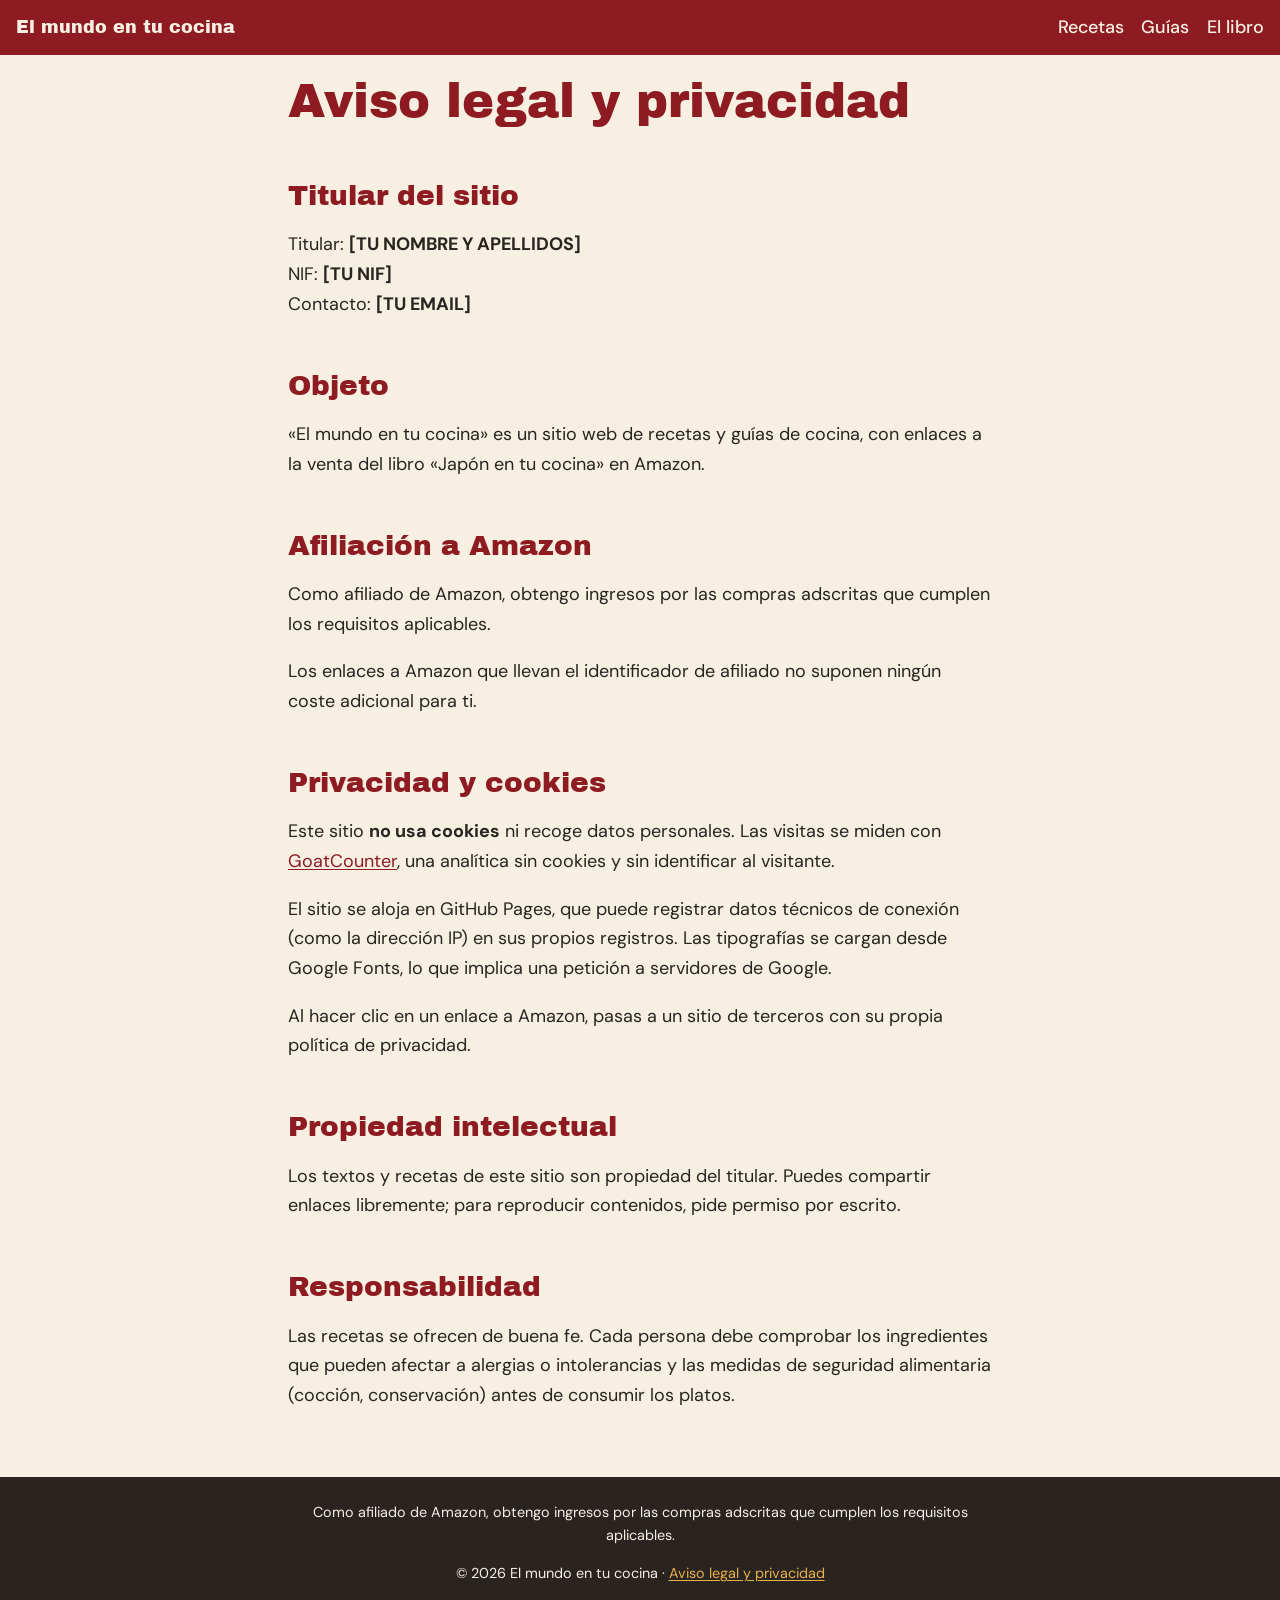
==== aviso-legal/index.html @ 39c301f4 "Primera versión" ====
<!doctype html>
<html lang="es">
<head>
<meta charset="utf-8">
<meta name="viewport" content="width=device-width, initial-scale=1">
<title>Aviso legal y privacidad | El mundo en tu cocina</title>
<meta name="description" content="Aviso legal, política de privacidad y divulgación de afiliación de El mundo en tu cocina.">
<link rel="canonical" href="https://elmundoentucocina.github.io/aviso-legal/">
<meta name="theme-color" content="#8E1B22">
<meta name="p:domain_verify" content="PEGA_AQUI_EL_CODIGO_DE_PINTEREST">
<meta property="og:type" content="website">
<meta property="og:site_name" content="El mundo en tu cocina">
<meta property="og:title" content="Aviso legal y privacidad | El mundo en tu cocina">
<meta property="og:description" content="Aviso legal, política de privacidad y divulgación de afiliación de El mundo en tu cocina.">
<meta property="og:url" content="https://elmundoentucocina.github.io/aviso-legal/">
<meta property="og:locale" content="es_ES">
<link rel="icon" href="/assets/favicon.svg" type="image/svg+xml">
<link rel="preconnect" href="https://fonts.googleapis.com">
<link rel="preconnect" href="https://fonts.gstatic.com" crossorigin>
<link rel="stylesheet" href="https://fonts.googleapis.com/css2?family=Archivo+Black&family=DM+Sans:ital,opsz,wght@0,9..40,400;0,9..40,500;0,9..40,700;1,9..40,400&display=swap">
<link rel="stylesheet" href="/assets/style.css">
</head>
<body>
<header class="site-header">
  <a class="brand" href="/">El mundo en tu cocina</a>
  <nav aria-label="Principal">
    <a href="/recetas/">Recetas</a>
    <a href="/guias/">Guías</a>
    <a href="/libro/">El libro</a>
  </nav>
</header>
<main>
<article class="wrap legal">
  <h1>Aviso legal y privacidad</h1>
  <h2>Titular del sitio</h2>
  <p>Titular: <strong>[TU NOMBRE Y APELLIDOS]</strong><br>
  NIF: <strong>[TU NIF]</strong><br>
  Contacto: <strong>[TU EMAIL]</strong></p>
  <h2>Objeto</h2>
  <p>«El mundo en tu cocina» es un sitio web de recetas y guías de cocina, con enlaces a la venta del libro «Japón en tu cocina» en Amazon.</p>
  <h2>Afiliación a Amazon</h2>
  <p>Como afiliado de Amazon, obtengo ingresos por las compras adscritas que cumplen los requisitos aplicables.</p>
  <p>Los enlaces a Amazon que llevan el identificador de afiliado no suponen ningún coste adicional para ti.</p>
  <h2>Privacidad y cookies</h2>
  <p>Este sitio <strong>no usa cookies</strong> ni recoge datos personales. Las visitas se miden con <a href="https://www.goatcounter.com/" rel="noopener">GoatCounter</a>, una analítica sin cookies y sin identificar al visitante.</p>
  <p>El sitio se aloja en GitHub Pages, que puede registrar datos técnicos de conexión (como la dirección IP) en sus propios registros. Las tipografías se cargan desde Google Fonts, lo que implica una petición a servidores de Google.</p>
  <p>Al hacer clic en un enlace a Amazon, pasas a un sitio de terceros con su propia política de privacidad.</p>
  <h2>Propiedad intelectual</h2>
  <p>Los textos y recetas de este sitio son propiedad del titular. Puedes compartir enlaces libremente; para reproducir contenidos, pide permiso por escrito.</p>
  <h2>Responsabilidad</h2>
  <p>Las recetas se ofrecen de buena fe. Cada persona debe comprobar los ingredientes que pueden afectar a alergias o intolerancias y las medidas de seguridad alimentaria (cocción, conservación) antes de consumir los platos.</p>
</article>
</main>
<footer class="site-footer">
  <p class="afiliado">Como afiliado de Amazon, obtengo ingresos por las compras adscritas que cumplen los requisitos aplicables.</p>
  <p>© 2026 El mundo en tu cocina · <a href="/aviso-legal/">Aviso legal y privacidad</a></p>
</footer>
<script data-goatcounter="https://elmundoentucocina.goatcounter.com/count" async src="//gc.zgo.at/count.js"></script>
</body>
</html>
---- assets/style.css ----
:root{
  --red:#8E1B22;
  --cream:#F6EFE2;
  --gold:#E8B04A;
  --ink:#2A2420;
  --cream-dark:#EADFC9;
  --red-dark:#6E1218;
  --radius:14px;
}
*{box-sizing:border-box}
html{-webkit-text-size-adjust:100%}
body{
  margin:0;background:var(--cream);color:var(--ink);
  font:400 1.0625rem/1.65 "DM Sans",system-ui,-apple-system,"Segoe UI",sans-serif;
}
h1,h2,h3,.brand{font-family:"Archivo Black","Arial Black",Impact,sans-serif;font-weight:400;line-height:1.15;color:var(--red)}
h1{font-size:clamp(1.9rem,6vw,3rem);margin:.4em 0 .5em}
h2{font-size:clamp(1.35rem,4vw,1.75rem);margin:1.8em 0 .6em}
h3{font-size:1.15rem;margin:.2em 0 .4em}
a{color:var(--red);text-underline-offset:2px}
a:hover{color:var(--red-dark)}
:focus-visible{outline:3px solid var(--gold);outline-offset:2px}
img{max-width:100%;height:auto}

.wrap{max-width:46rem;margin:0 auto;padding:0 1rem}
main{min-height:60vh;padding-bottom:3rem}

.site-header{
  background:var(--red);display:flex;flex-wrap:wrap;gap:.5rem 1.5rem;
  align-items:center;justify-content:space-between;padding:.8rem 1rem;
}
.site-header .brand{color:var(--cream);text-decoration:none;font-size:1.1rem}
.site-header nav{display:flex;gap:1.1rem}
.site-header nav a{color:var(--cream);text-decoration:none;font-weight:500}
.site-header nav a:hover{color:var(--gold);text-decoration:underline}

.hero{background:var(--red);color:var(--cream);padding:2.5rem 0 3rem;border-bottom:6px solid var(--gold)}
.hero h1{color:var(--cream)}
.hero .lead{color:var(--cream)}
.hero .eyebrow{color:var(--gold)}
.eyebrow,.kicker{
  font-weight:700;letter-spacing:.08em;text-transform:uppercase;font-size:.8rem;color:var(--red);margin:0;
}
.lead{font-size:1.2rem;color:var(--ink)}
.small{font-size:.875rem;opacity:.8}
.crumbs{font-size:.9rem;margin:1.5rem 0 0}

.btns{display:flex;flex-wrap:wrap;gap:.7rem;margin:1.2rem 0}
.btn{
  display:inline-block;padding:.8rem 1.3rem;border-radius:999px;background:var(--gold);color:var(--ink);
  font-weight:700;text-decoration:none;border:2px solid var(--gold);min-height:44px;
}
.btn:hover{background:var(--ink);border-color:var(--ink);color:var(--cream)}
.btn-alt{background:transparent;color:inherit;border-color:currentColor}
.hero .btn-alt{color:var(--cream)}
.hero .btn-alt:hover{background:var(--cream);color:var(--red);border-color:var(--cream)}

.cards{display:grid;gap:1rem;grid-template-columns:repeat(auto-fit,minmax(15rem,1fr));margin:1rem 0}
.card{
  display:block;background:#fff;border:2px solid var(--cream-dark);border-radius:var(--radius);
  padding:1.1rem 1.2rem;color:var(--ink);text-decoration:none;
}
.card:hover{border-color:var(--red);color:var(--ink)}
.card p{margin:0;font-size:.95rem}
.card h3{margin-top:.3em}

.facts{display:flex;gap:1.5rem;flex-wrap:wrap;list-style:none;padding:.8rem 0;margin:1rem 0;border-block:1px solid var(--cream-dark)}
.facts strong{display:block;font-size:.75rem;text-transform:uppercase;letter-spacing:.08em;color:var(--red)}
.ingredients,.notes,.more{padding-left:1.2rem}
.ingredients li,.notes li,.more li{margin:.4rem 0}
.steps{padding-left:0;list-style:none;counter-reset:s}
.steps li{counter-increment:s;position:relative;padding-left:2.6rem;margin:1rem 0}
.steps li::before{
  content:counter(s);position:absolute;left:0;top:.05em;width:1.9rem;height:1.9rem;border-radius:50%;
  background:var(--red);color:var(--cream);font:400 .95rem/1.9rem "Archivo Black",sans-serif;text-align:center;
}

.book-box{
  background:var(--red);color:var(--cream);border-radius:var(--radius);padding:1.4rem;margin:2.5rem 0;
  border-left:8px solid var(--gold);
}
.book-box h2{color:var(--cream);margin:.2em 0 .5em}
.book-box .eyebrow{color:var(--gold)}
.book-box .btn-alt{color:var(--cream)}
.book-box .btn-alt:hover{background:var(--cream);color:var(--red);border-color:var(--cream)}

.table-wrap{overflow-x:auto;margin:1rem 0}
table{border-collapse:collapse;width:100%;min-width:36rem;background:#fff;font-size:.95rem}
th,td{text-align:left;padding:.65rem .8rem;border-bottom:1px solid var(--cream-dark);vertical-align:top}
thead th{background:var(--red);color:var(--cream)}
tbody th{font-weight:700}

.site-footer{background:var(--ink);color:var(--cream);padding:1.5rem 1rem;text-align:center;font-size:.9rem}
.site-footer a{color:var(--gold)}
.site-footer .afiliado{max-width:42rem;margin:0 auto .8rem}

@media (min-width:40rem){
  body{font-size:1.125rem}
  .hero{padding:4rem 0 4.5rem}
}
@media (prefers-reduced-motion:no-preference){
  .card,.btn{transition:border-color .15s,background .15s}
}
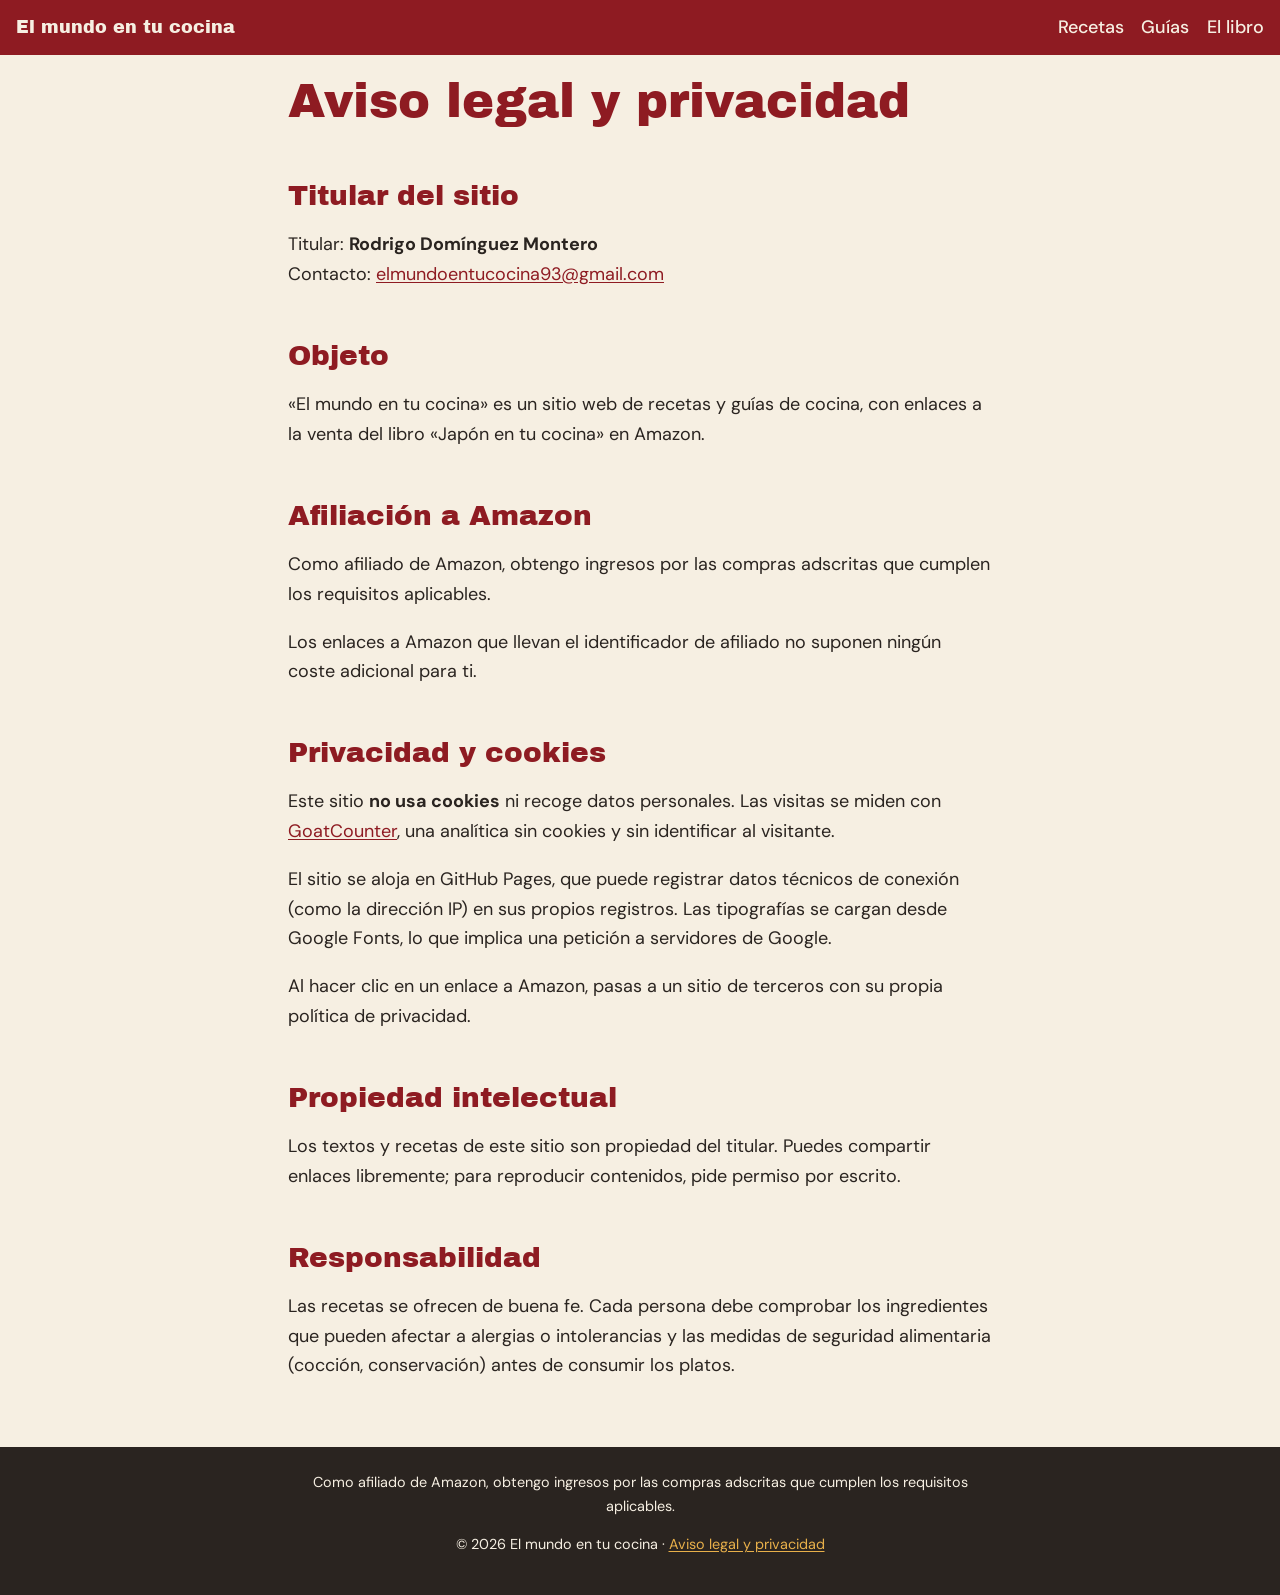
==== commit 6b593173: "Pinterest y aviso legal" ====
--- a/aviso-legal/index.html
+++ b/aviso-legal/index.html
@@ -7,7 +7,7 @@
 <meta name="description" content="Aviso legal, política de privacidad y divulgación de afiliación de El mundo en tu cocina.">
 <link rel="canonical" href="https://elmundoentucocina.github.io/aviso-legal/">
 <meta name="theme-color" content="#8E1B22">
-<meta name="p:domain_verify" content="PEGA_AQUI_EL_CODIGO_DE_PINTEREST">
+<meta name="p:domain_verify" content="bc99a5c1928c9041e7e2a8cfa60a0ecf">
 <meta property="og:type" content="website">
 <meta property="og:site_name" content="El mundo en tu cocina">
 <meta property="og:title" content="Aviso legal y privacidad | El mundo en tu cocina">
@@ -33,9 +33,8 @@
 <article class="wrap legal">
   <h1>Aviso legal y privacidad</h1>
   <h2>Titular del sitio</h2>
-  <p>Titular: <strong>[TU NOMBRE Y APELLIDOS]</strong><br>
-  NIF: <strong>[TU NIF]</strong><br>
-  Contacto: <strong>[TU EMAIL]</strong></p>
+  <p>Titular: <strong>Rodrigo Domínguez Montero</strong><br>
+  Contacto: <a href="mailto:elmundoentucocina93@gmail.com">elmundoentucocina93@gmail.com</a></p>
   <h2>Objeto</h2>
   <p>«El mundo en tu cocina» es un sitio web de recetas y guías de cocina, con enlaces a la venta del libro «Japón en tu cocina» en Amazon.</p>
   <h2>Afiliación a Amazon</h2>
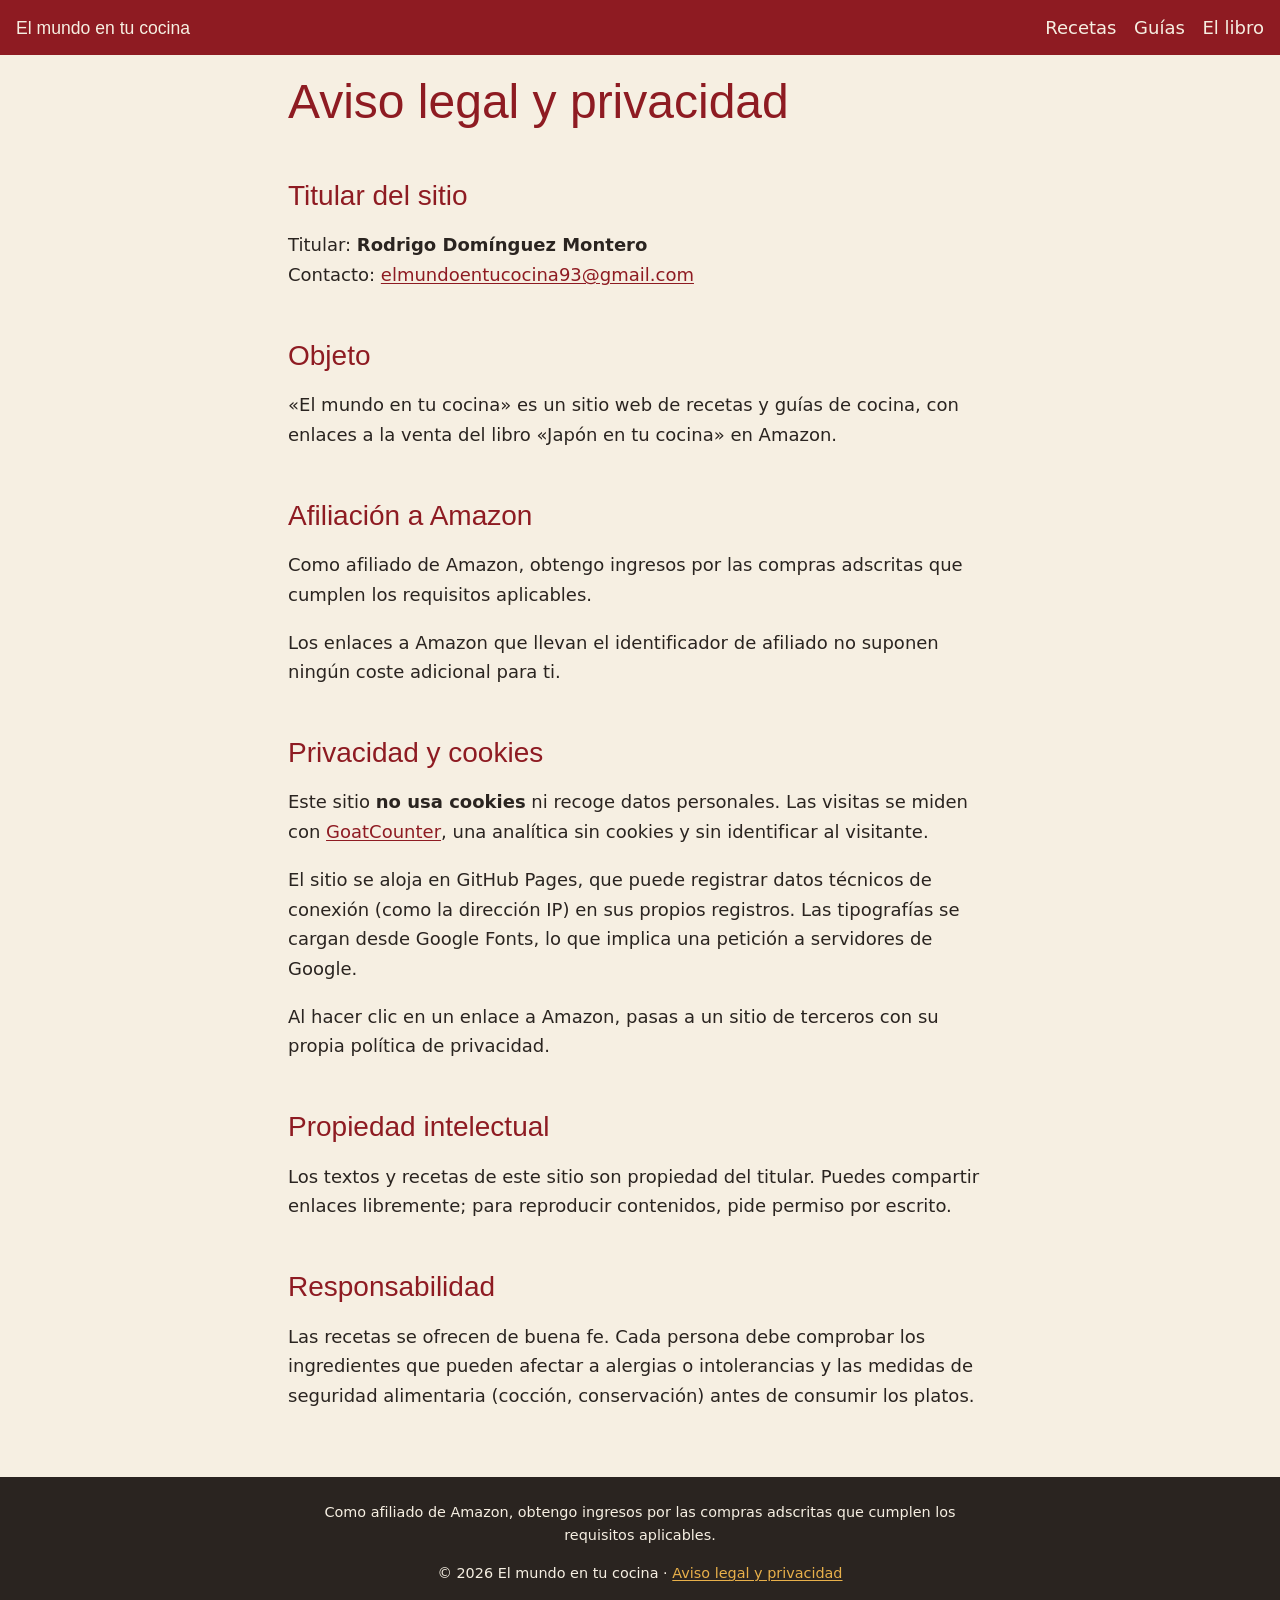
==== commit ea4be8d8: "Seguridad: CSP, SRI para GoatCounter, JSON-LD escapado y .gitignore Co-Authored-By: Claude Opus 5.5 " ====
--- a/aviso-legal/index.html
+++ b/aviso-legal/index.html
@@ -3,6 +3,8 @@
 <head>
 <meta charset="utf-8">
 <meta name="viewport" content="width=device-width, initial-scale=1">
+<meta http-equiv="Content-Security-Policy" content="default-src 'self'; script-src 'self' https://gc.zgo.at; connect-src https://elmundoentucocina.goatcounter.com; img-src 'self' https://elmundoentucocina.goatcounter.com; style-src 'self' https://fonts.googleapis.com; font-src https://fonts.gstatic.com; object-src 'none'; base-uri 'self'; form-action 'none'; upgrade-insecure-requests">
+<meta name="referrer" content="strict-origin-when-cross-origin">
 <title>Aviso legal y privacidad | El mundo en tu cocina</title>
 <meta name="description" content="Aviso legal, política de privacidad y divulgación de afiliación de El mundo en tu cocina.">
 <link rel="canonical" href="https://elmundoentucocina.github.io/aviso-legal/">
@@ -14,6 +16,7 @@
 <meta property="og:description" content="Aviso legal, política de privacidad y divulgación de afiliación de El mundo en tu cocina.">
 <meta property="og:url" content="https://elmundoentucocina.github.io/aviso-legal/">
 <meta property="og:locale" content="es_ES">
+
 <link rel="icon" href="/assets/favicon.svg" type="image/svg+xml">
 <link rel="preconnect" href="https://fonts.googleapis.com">
 <link rel="preconnect" href="https://fonts.gstatic.com" crossorigin>
@@ -54,6 +57,6 @@
   <p class="afiliado">Como afiliado de Amazon, obtengo ingresos por las compras adscritas que cumplen los requisitos aplicables.</p>
   <p>© 2026 El mundo en tu cocina · <a href="/aviso-legal/">Aviso legal y privacidad</a></p>
 </footer>
-<script data-goatcounter="https://elmundoentucocina.goatcounter.com/count" async src="//gc.zgo.at/count.js"></script>
+<script data-goatcounter="https://elmundoentucocina.goatcounter.com/count" async src="https://gc.zgo.at/count.v4.js" crossorigin="anonymous" integrity="sha384-nRw6qfbWyJha9LhsOtSb2YJDyZdKvvCFh0fJYlkquSFjUxp9FVNugbfy8q1jdxI+"></script>
 </body>
 </html>
--- a/assets/style.css
+++ b/assets/style.css
@@ -90,6 +90,23 @@
 thead th{background:var(--red);color:var(--cream)}
 tbody th{font-weight:700}
 
+.pin{margin:1.5rem auto;max-width:18rem;text-align:center}
+.pin img{display:block;width:100%;border-radius:var(--radius);box-shadow:0 6px 20px rgba(42,36,32,.18)}
+.pin figcaption{margin-top:.8rem}
+.btn-pin{background:var(--red);border-color:var(--red);color:var(--cream);font-size:.95rem;padding:.6rem 1.1rem}
+.btn-pin:hover{background:var(--ink);border-color:var(--ink)}
+
+.swaps{list-style:none;padding:0;margin:1.5rem 0;display:grid;gap:.7rem}
+.swaps li{background:#fff;border:2px solid var(--cream-dark);border-radius:var(--radius);padding:.9rem 1.1rem}
+.swaps p{margin:.2rem 0;font-size:.95rem}
+.swaps .swap{font-size:1.05rem;margin-bottom:.35rem}
+.swaps .swap span:first-child{font-weight:700}
+.swaps .swap strong{color:var(--red)}
+.checklist{list-style:none;padding:0;margin:1rem 0;display:grid;gap:.5rem}
+.checklist li{position:relative;padding:.55rem .9rem .55rem 2.6rem;background:#fff;border:2px solid var(--cream-dark);border-radius:10px}
+.checklist li::before{content:"";position:absolute;left:.9rem;top:.8rem;width:1.1rem;height:1.1rem;border:2px solid var(--red);border-radius:4px}
+.sr{position:absolute;width:1px;height:1px;overflow:hidden;clip:rect(0 0 0 0);white-space:nowrap}
+
 .site-footer{background:var(--ink);color:var(--cream);padding:1.5rem 1rem;text-align:center;font-size:.9rem}
 .site-footer a{color:var(--gold)}
 .site-footer .afiliado{max-width:42rem;margin:0 auto .8rem}
@@ -101,3 +118,7 @@
 @media (prefers-reduced-motion:no-preference){
   .card,.btn{transition:border-color .15s,background .15s}
 }
+
+.libro-list{list-style:none;padding:0;margin:1rem 0;display:grid;gap:.4rem;grid-template-columns:repeat(auto-fit,minmax(14rem,1fr))}
+.libro-list li{background:rgba(246,239,226,.12);border-radius:10px;padding:.5rem .8rem}
+.libro-recetas{margin-top:1.5rem}
